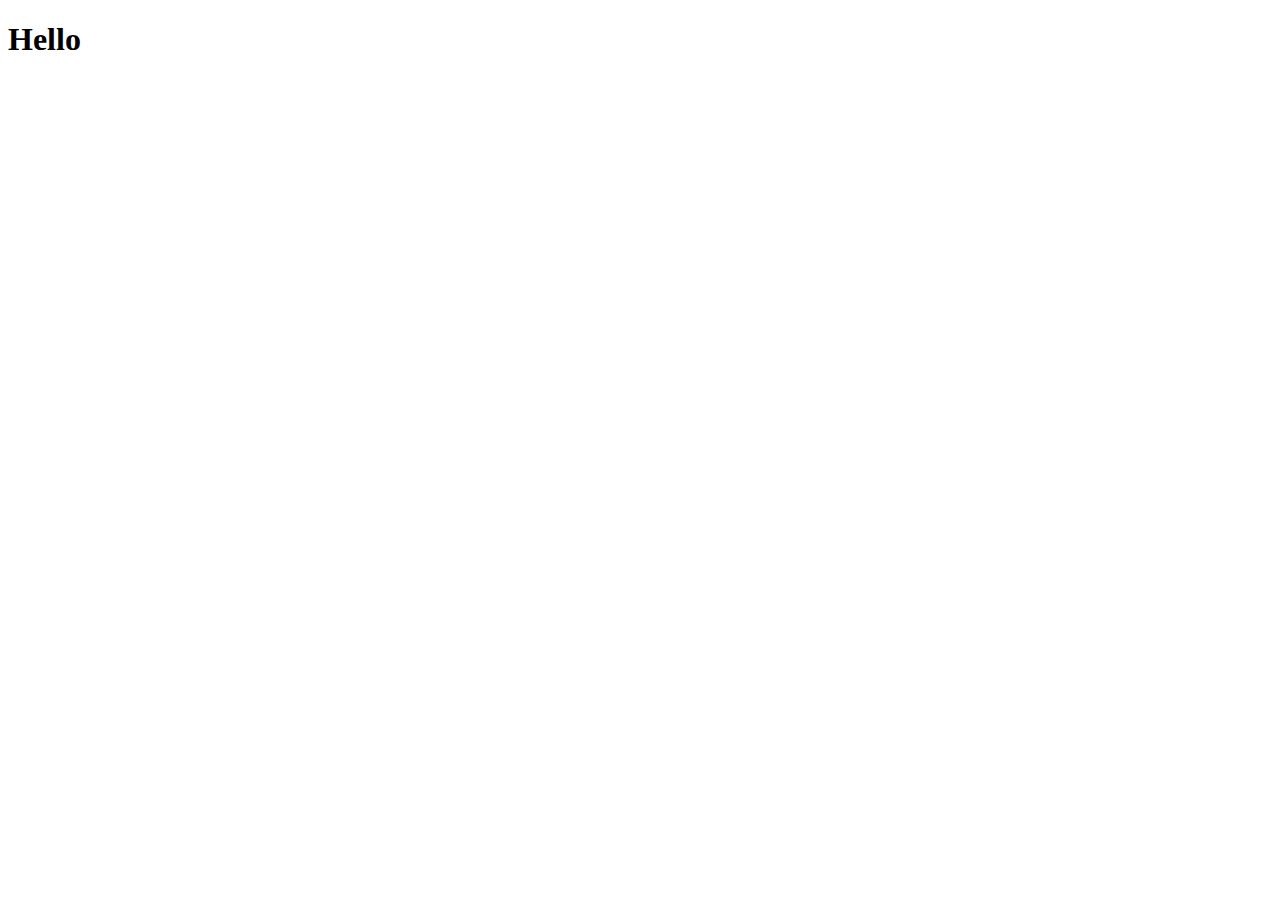
==== index.html @ 28c26399 "initial commit" ====
<!DOCTYPE html>
<html lang="en">
  <head>
    <meta charset="UTF-8" />
    <meta http-equiv="X-UA-Compatible" content="IE=edge" />
    <meta name="viewport" content="width=device-width, initial-scale=1.0" />
    <title>Document</title>
  </head>
  <body>
    <h1>Hello</h1>
  </body>
</html>
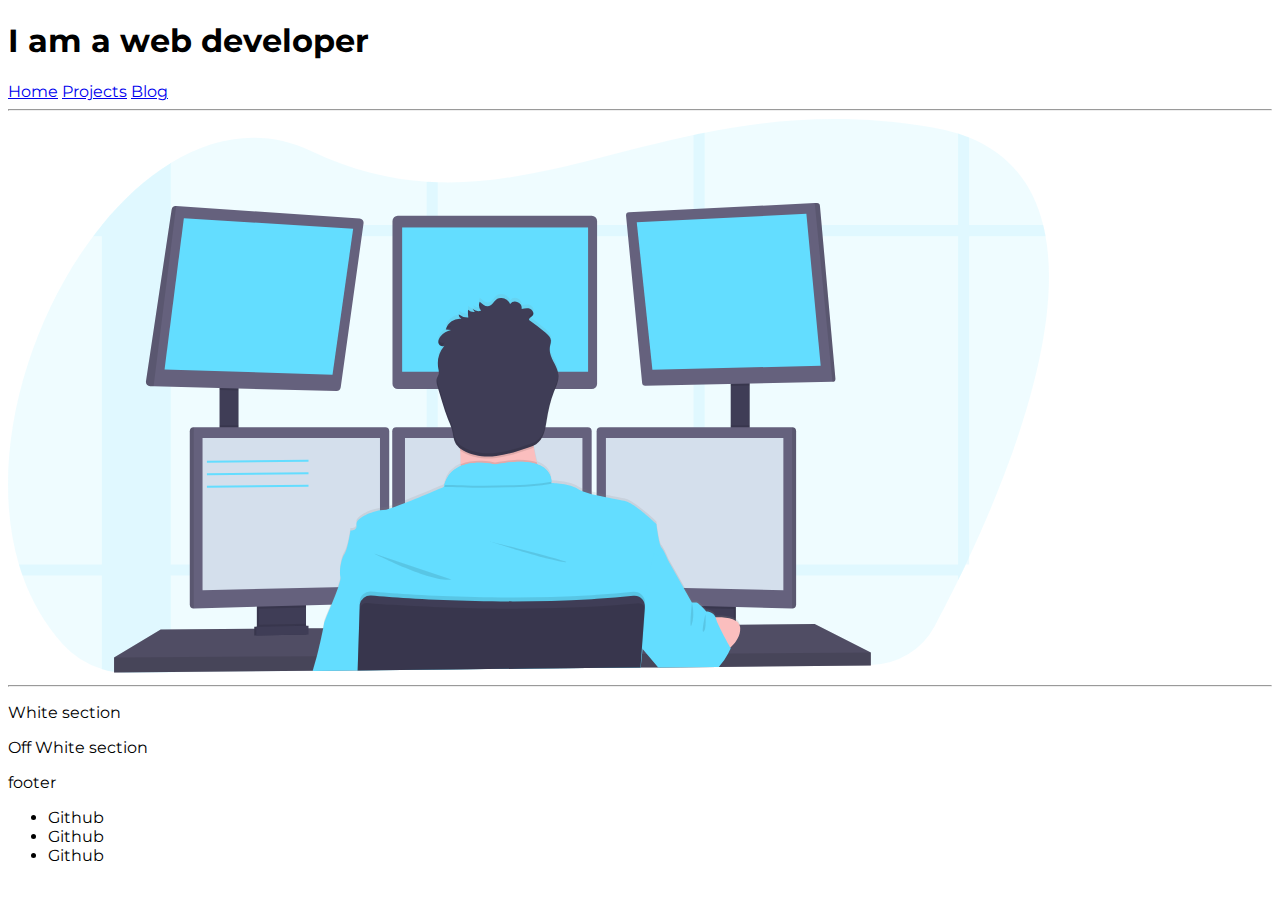
==== commit 35258ba0: "Added css file" ====
--- a/index.html
+++ b/index.html
@@ -4,9 +4,35 @@
     <meta charset="UTF-8" />
     <meta http-equiv="X-UA-Compatible" content="IE=edge" />
     <meta name="viewport" content="width=device-width, initial-scale=1.0" />
-    <title>Document</title>
+    <title>Portfolio</title>
+    <link rel="stylesheet" href="styles.css" />
   </head>
   <body>
-    <h1>Hello</h1>
+    <nav>
+      <h1>I am a web developer</h1>
+      <a href="/">Home</a>
+      <a href="/projects.html">Projects</a>
+      <a href="/">Blog</a>
+    </nav>
+    <hr />
+    <header>
+      <img src="images/undraw_programming_2svr.svg" />
+    </header>
+
+    <hr />
+    <section>
+      <p>White section</p>
+    </section>
+    <section>
+      <p>Off White section</p>
+    </section>
+    <footer>
+      <p>footer</p>
+      <ul>
+        <li>Github</li>
+        <li>Github</li>
+        <li>Github</li>
+      </ul>
+    </footer>
   </body>
 </html>
--- a/styles.css
+++ b/styles.css
@@ -0,0 +1,5 @@
+@import url("https://fonts.googleapis.com/css2?family=Montserrat:wght@400;700&display=swap");
+
+body {
+  font-family: "Montserrat", sans-serif;
+}
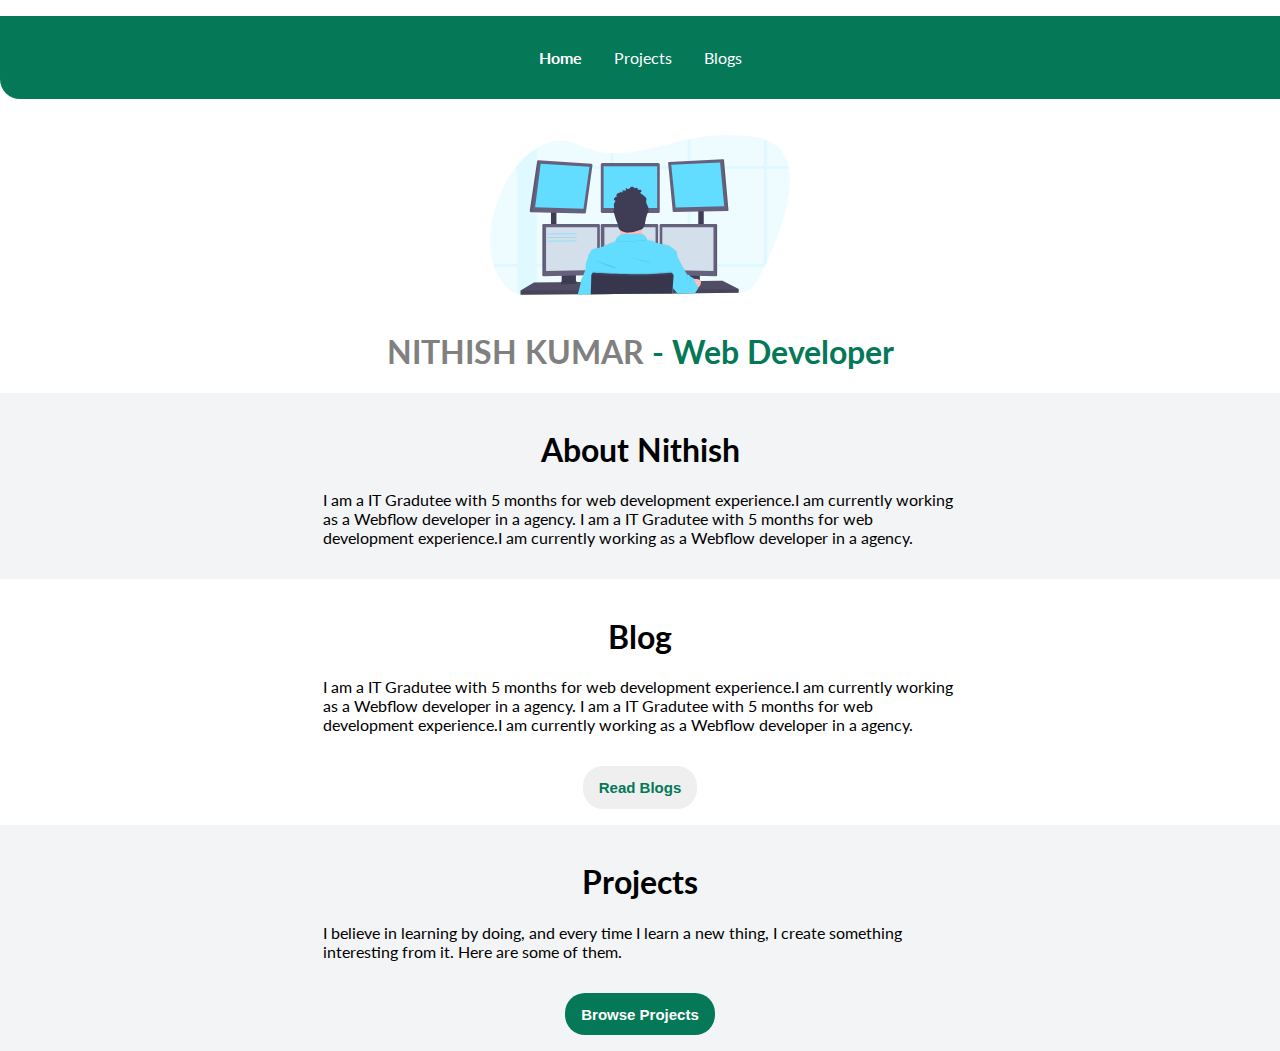
==== commit 4609cbcb: "Page build" ====
--- a/index.html
+++ b/index.html
@@ -4,35 +4,79 @@
     <meta charset="UTF-8" />
     <meta http-equiv="X-UA-Compatible" content="IE=edge" />
     <meta name="viewport" content="width=device-width, initial-scale=1.0" />
-    <title>Portfolio</title>
+    <title>Portfolio | NITHISH</title>
     <link rel="stylesheet" href="styles.css" />
   </head>
   <body>
-    <nav>
-      <h1>I am a web developer</h1>
-      <a href="/">Home</a>
-      <a href="/projects.html">Projects</a>
-      <a href="/">Blog</a>
-    </nav>
-    <hr />
-    <header>
-      <img src="images/undraw_programming_2svr.svg" />
-    </header>
+    <div class="wrap">
+      <nav class="nav-bar">
+        <ul class="nav-list non-bulleted-list">
+          <li><a class="links active" href="./index.html">Home</a></li>
+          <li><a class="links" href="./projects.html">Projects</a></li>
+          <li><a class="links" href="./blogs.html">Blogs</a></li>
+        </ul>
+      </nav>
+      <header class="header">
+        <img class="hero-image" src="images/undraw_programming_2svr.svg" />
+        <h1 class="hero-heading">NITHISH KUMAR <span>- Web Developer</span></h1>
+      </header>
 
-    <hr />
-    <section>
-      <p>White section</p>
-    </section>
-    <section>
-      <p>Off White section</p>
-    </section>
-    <footer>
-      <p>footer</p>
-      <ul>
-        <li>Github</li>
-        <li>Github</li>
-        <li>Github</li>
-      </ul>
-    </footer>
+      <section class="section ow">
+        <div class="container">
+          <h1>About Nithish</h1>
+          <p>
+            I am a IT Gradutee with 5 months for web development experience.I am
+            currently working as a Webflow developer in a agency. I am a IT
+            Gradutee with 5 months for web development experience.I am currently
+            working as a Webflow developer in a agency.
+          </p>
+        </div>
+      </section>
+
+      <section class="section">
+        <div class="container">
+          <h1>Blog</h1>
+          <p>
+            I am a IT Gradutee with 5 months for web development experience.I am
+            currently working as a Webflow developer in a agency. I am a IT
+            Gradutee with 5 months for web development experience.I am currently
+            working as a Webflow developer in a agency.
+          </p>
+          <div style="text-align: center">
+            <a class="links" href="./blogs.html"
+              ><button class="link-section btn">Read Blogs</button></a
+            >
+          </div>
+        </div>
+      </section>
+      <section class="section ow">
+        <div class="container">
+          <h1>Projects</h1>
+          <p>
+            I believe in learning by doing, and every time I learn a new thing,
+            I create something interesting from it. Here are some of them.
+          </p>
+          <div style="text-align: center">
+            <a class="links" href="./projects.html"
+              ><button class="link-p btn">Browse Projects</button></a
+            >
+          </div>
+        </div>
+      </section>
+
+      <!-- <section class="section">
+        <h1>White section</h1>
+      </section>
+      <section class="section ow">
+        <h1>Off White section</h1>
+      </section> -->
+      <footer class="footer">
+        <!-- <ul class="nav-list non-bulleted-list">
+          <li><a class="links active" href="./index.html">Home</a></li>
+          <li><a class="links" href="./projects.html">Projects</a></li>
+          <li><a class="links" href="./blogs.html">Blogs</a></li>
+        </ul> -->
+      </footer>
+    </div>
   </body>
 </html>
--- a/styles.css
+++ b/styles.css
@@ -1,5 +1,102 @@
-@import url("https://fonts.googleapis.com/css2?family=Montserrat:wght@400;700&display=swap");
+@import url("https://fonts.googleapis.com/css2?family=Lato:wght@400;700&display=swap");
 
 body {
-  font-family: "Montserrat", sans-serif;
+  font-family: "Lato", sans-serif;
+  margin: 0px;
 }
+
+:root {
+  --primary-color: #047857;
+  --white: white;
+  --dark-grey: grey;
+  --off-white: #f3f4f6;
+}
+
+.nav-bar {
+  background-color: var(--primary-color);
+  border-bottom-left-radius: 20px;
+}
+
+.non-bulleted-list {
+  list-style: none;
+}
+
+.links {
+  text-decoration: none;
+  color: var(--white);
+  padding: 0 1rem;
+}
+
+.nav-list {
+  text-align: center;
+  display: flex;
+  justify-content: center;
+  padding: 2rem 0;
+}
+
+.active {
+  font-weight: bolder;
+}
+
+.hero-image {
+  max-width: 300px;
+  margin: auto;
+  display: block;
+}
+
+.hero-heading {
+  padding-top: 1rem;
+  text-align: center;
+  color: var(--dark-grey);
+}
+
+.hero-heading span {
+  color: var(--primary-color);
+}
+
+.header {
+  padding-top: 20px;
+}
+
+.container {
+  margin: auto;
+  max-width: 650px;
+}
+
+.section {
+  padding: 1rem 0.5rem;
+}
+
+.section h1 {
+  text-align: center;
+}
+
+.section P {
+  padding: 0rem 0.5rem;
+}
+
+.ow {
+  background-color: var(--off-white);
+}
+
+.link-section {
+  font-size: 15px;
+  margin-top: 1rem;
+  color: var(--primary-color);
+  padding: 0.8rem 1rem;
+  border: 1px solid var(--primary-color);
+}
+
+.link-p {
+  font-size: 15px;
+  margin-top: 1rem;
+  background-color: var(--primary-color);
+  color: white;
+  padding: 0.8rem 1rem;
+}
+.btn {
+  border-radius: 20px;
+  border: 0px;
+  cursor: pointer;
+  font-weight: bold;
+}
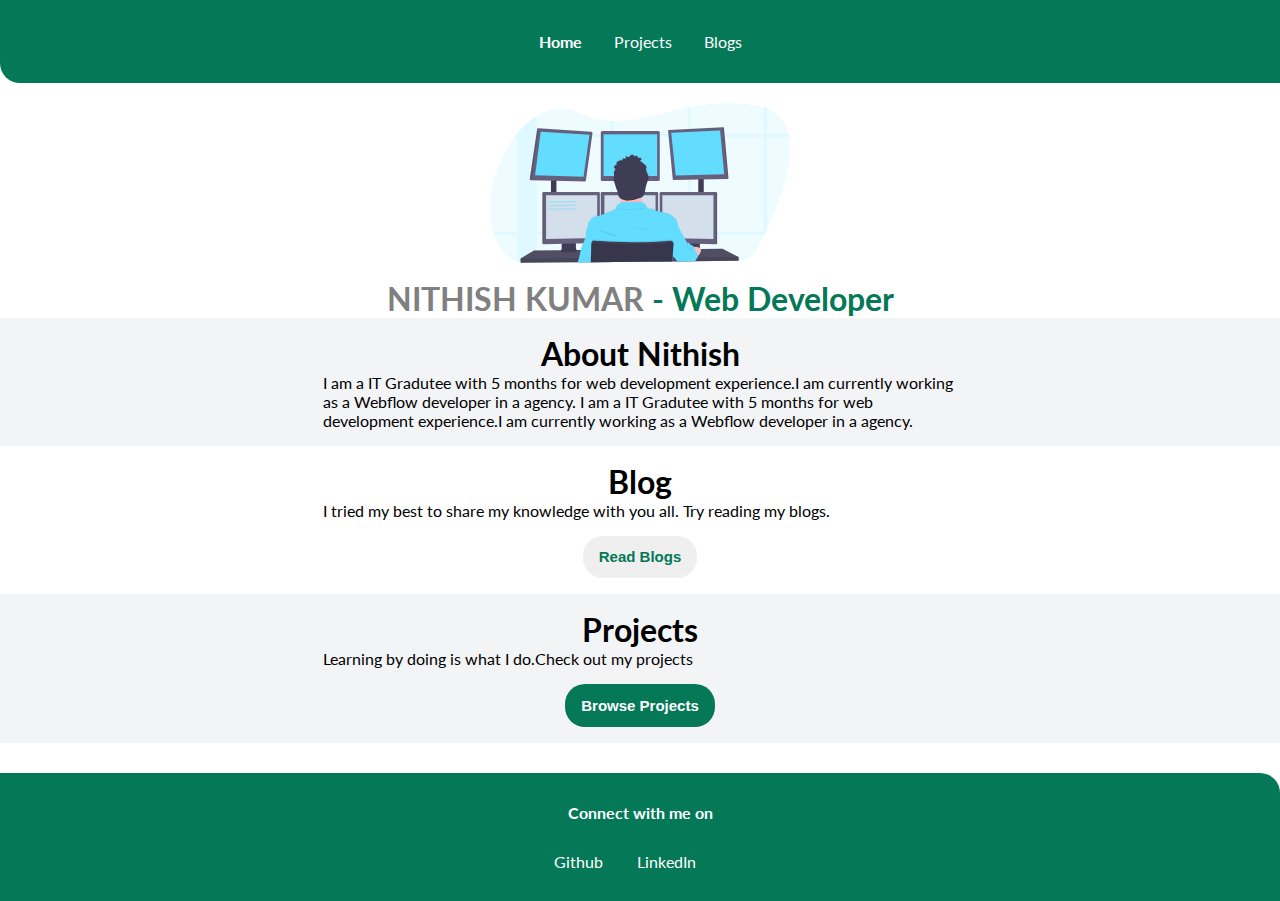
==== commit 927132ca: "Complete app" ====
--- a/index.html
+++ b/index.html
@@ -6,6 +6,11 @@
     <meta name="viewport" content="width=device-width, initial-scale=1.0" />
     <title>Portfolio | NITHISH</title>
     <link rel="stylesheet" href="styles.css" />
+    <link
+      rel="stylesheet"
+      href="https://cdnjs.cloudflare.com/ajax/libs/font-awesome/4.7.0/css/font-awesome.min.css"
+    />
+    <link rel="manifest" href="./images/favicon/site.webmanifest" />
   </head>
   <body>
     <div class="wrap">
@@ -37,10 +42,8 @@
         <div class="container">
           <h1>Blog</h1>
           <p>
-            I am a IT Gradutee with 5 months for web development experience.I am
-            currently working as a Webflow developer in a agency. I am a IT
-            Gradutee with 5 months for web development experience.I am currently
-            working as a Webflow developer in a agency.
+            I tried my best to share my knowledge with you all. Try reading my
+            blogs.
           </p>
           <div style="text-align: center">
             <a class="links" href="./blogs.html"
@@ -52,10 +55,7 @@
       <section class="section ow">
         <div class="container">
           <h1>Projects</h1>
-          <p>
-            I believe in learning by doing, and every time I learn a new thing,
-            I create something interesting from it. Here are some of them.
-          </p>
+          <p>Learning by doing is what I do.Check out my projects</p>
           <div style="text-align: center">
             <a class="links" href="./projects.html"
               ><button class="link-p btn">Browse Projects</button></a
@@ -64,18 +64,20 @@
         </div>
       </section>
 
-      <!-- <section class="section">
-        <h1>White section</h1>
-      </section>
-      <section class="section ow">
-        <h1>Off White section</h1>
-      </section> -->
       <footer class="footer">
-        <!-- <ul class="nav-list non-bulleted-list">
-          <li><a class="links active" href="./index.html">Home</a></li>
-          <li><a class="links" href="./projects.html">Projects</a></li>
-          <li><a class="links" href="./blogs.html">Blogs</a></li>
-        </ul> -->
+        <nav class="footer-bar">
+          <h4>Connect with me on</h4>
+          <div class="footer-wrap">
+            <a class="footer-content" href="https://github.com/Nithish06"
+              >Github</a
+            >
+            <a
+              href="https://www.linkedin.com/in/nithish-kumar-b83231aa/"
+              class="footer-content"
+              >LinkedIn</a
+            >
+          </div>
+        </nav>
       </footer>
     </div>
   </body>
--- a/styles.css
+++ b/styles.css
@@ -3,6 +3,12 @@
 body {
   font-family: "Lato", sans-serif;
   margin: 0px;
+}
+
+*,
+html {
+  padding: 0;
+  margin: 0;
 }
 
 :root {
@@ -100,3 +106,94 @@
   cursor: pointer;
   font-weight: bold;
 }
+
+.project-holder {
+  max-width: 650px;
+  margin: auto;
+}
+
+.project-section {
+  margin-bottom: 60px;
+}
+
+.project-section h3 {
+  padding-bottom: 20px;
+}
+
+.projects {
+  box-sizing: border-box;
+  background-color: var(--projects);
+  padding: 1rem;
+  border-radius: 10px;
+}
+
+.projects p {
+  margin-top: 30px;
+}
+
+.mark {
+  display: inline;
+  padding: 10px;
+  color: var(--off-white);
+  background-color: var(--dark-grey);
+  border-radius: 10px;
+  margin-bottom: 20px;
+}
+
+/* 
+blog */
+
+.blog-wrapper {
+  max-width: 800px;
+  padding: 20px;
+  margin: auto;
+}
+
+.blog-wrapper h1 {
+  text-align: center;
+}
+
+.blog-image {
+  display: flex;
+  justify-content: center;
+  align-items: center;
+  margin-top: 20px;
+  margin-bottom: 20px;
+}
+
+.blog-wrapper p {
+  margin-top: 20px;
+  margin-bottom: 40px;
+}
+
+.blog-wrapper ul {
+  padding-left: 30px;
+}
+
+.blog-wrapper li {
+  padding-bottom: 10px;
+}
+
+.footer-bar {
+  background-color: var(--primary-color);
+  border-top-right-radius: 20px;
+  padding: 30px;
+  margin-top: 30px;
+  color: white;
+  text-align: center;
+  display: flex;
+  justify-content: center;
+  align-items: center;
+  flex-direction: column;
+}
+
+.footer-wrap {
+  margin-top: 30px;
+}
+
+.footer-wrap a {
+  padding-right: 30px;
+  cursor: pointer;
+  color: white;
+  text-decoration: none;
+}
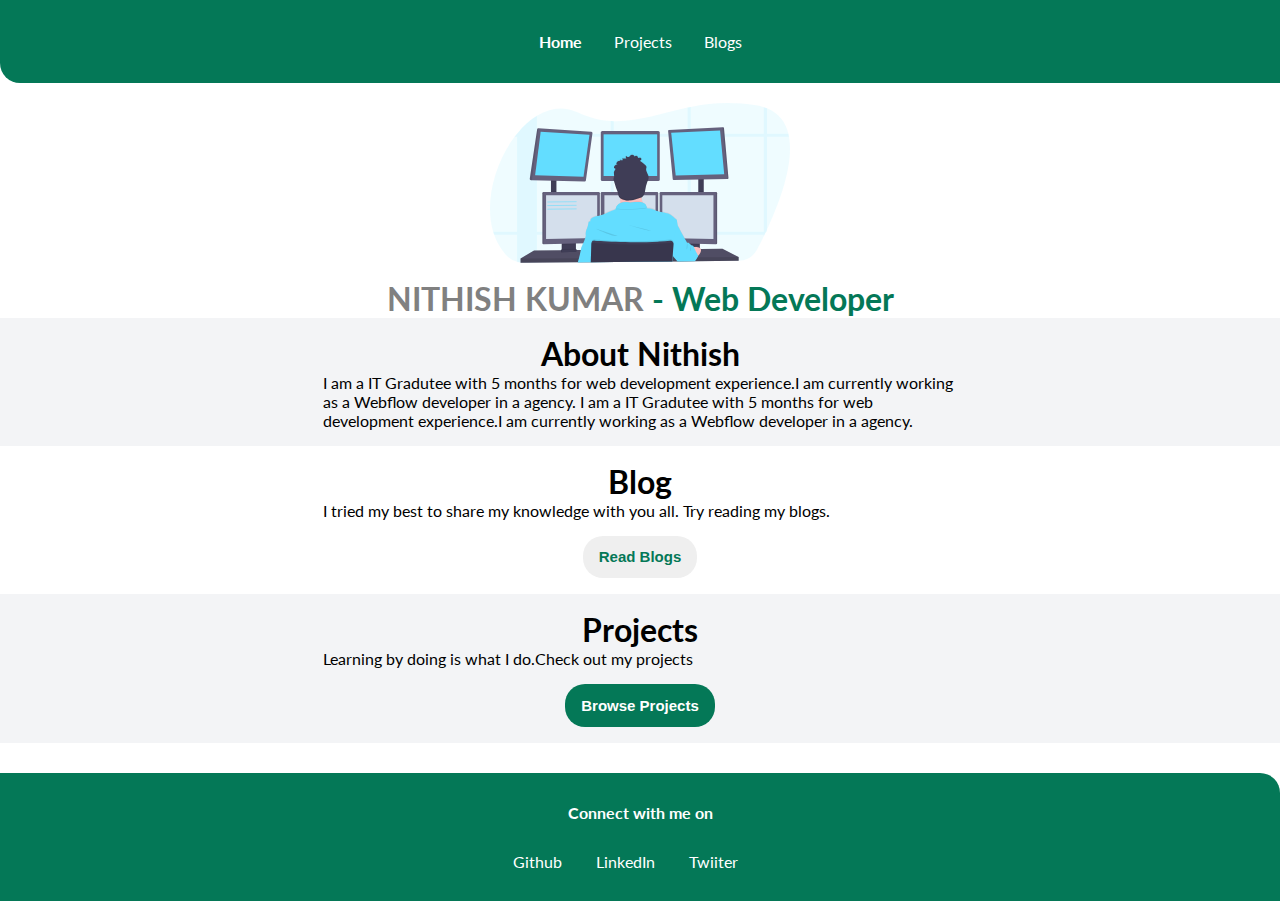
==== commit ed01025b: "Final" ====
--- a/index.html
+++ b/index.html
@@ -76,6 +76,9 @@
               class="footer-content"
               >LinkedIn</a
             >
+            <a href="https://twitter.com/nithish_0610" class="footer-content"
+              >Twiiter</a
+            >
           </div>
         </nav>
       </footer>
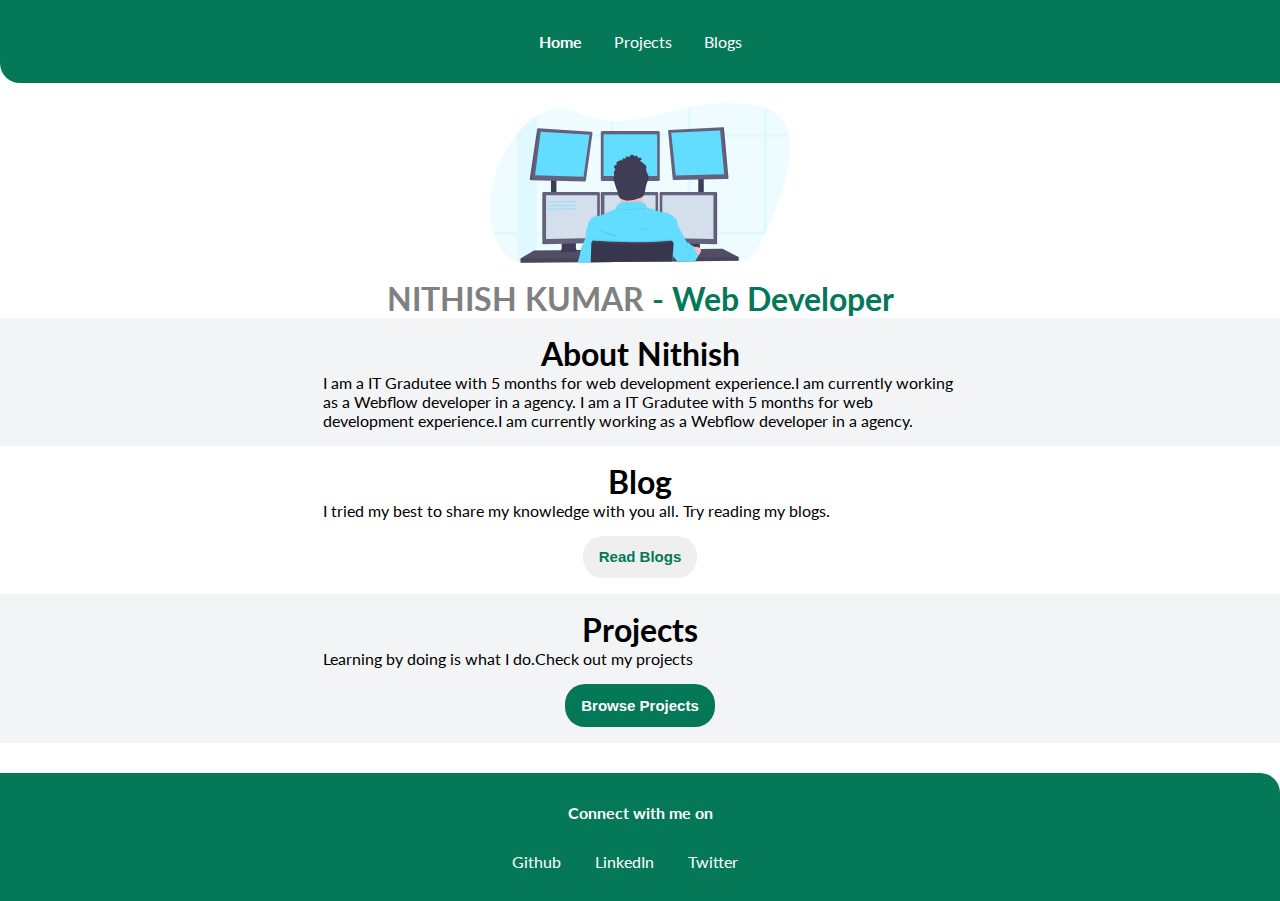
==== commit 1bd3b6c9: "small changes" ====
--- a/index.html
+++ b/index.html
@@ -77,7 +77,7 @@
               >LinkedIn</a
             >
             <a href="https://twitter.com/nithish_0610" class="footer-content"
-              >Twiiter</a
+              >Twitter</a
             >
           </div>
         </nav>
